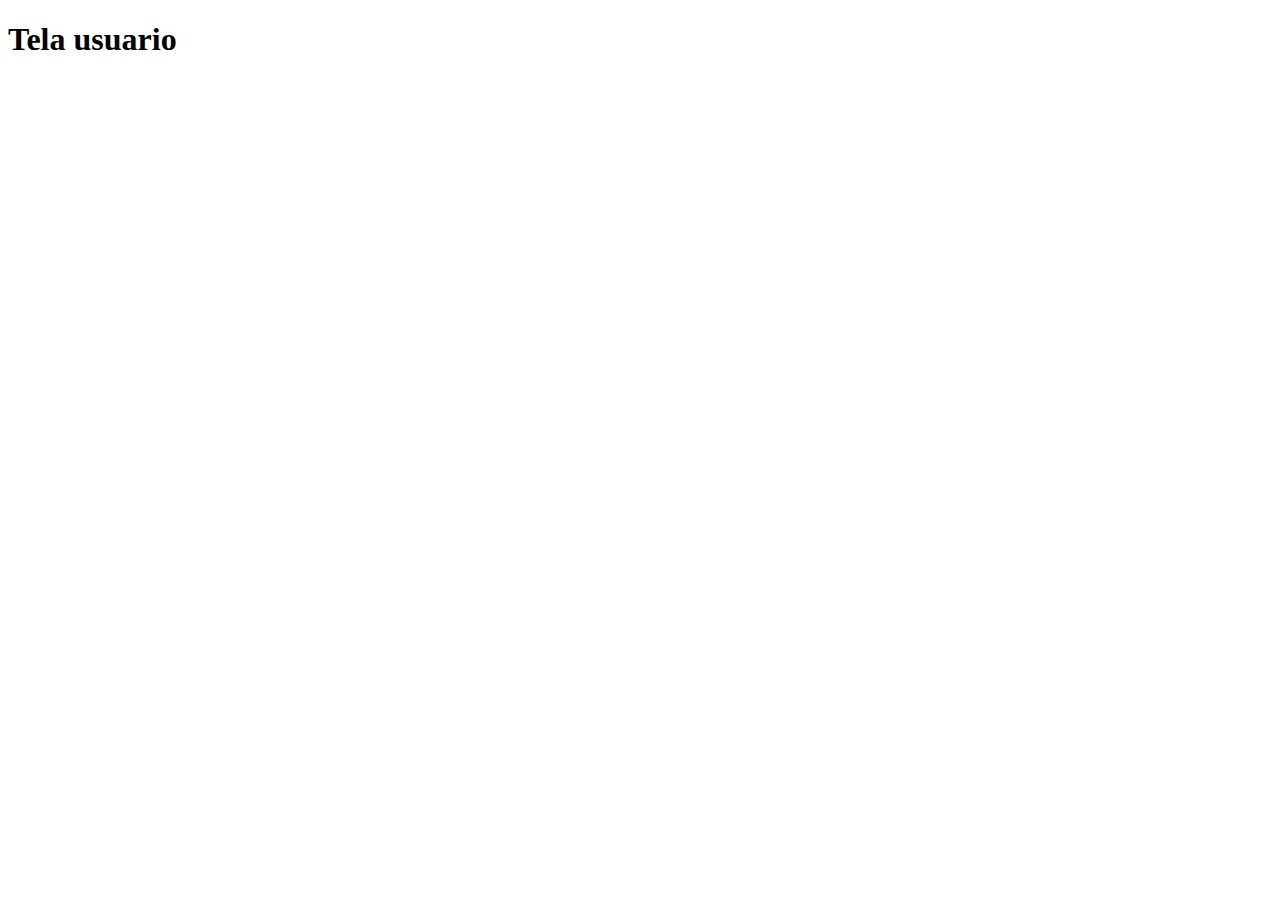
==== tela2.html @ 1d78ce75 "um add dos arquivos" ====
<!DOCTYPE html>
<html lang="en">
<head>
    <meta charset="UTF-8">
    <meta name="viewport" content="width=device-width, initial-scale=1.0">
    <title>tela usuario</title>
</head>
<body>
    <h1>Tela usuario</h1>
</body>
</html>
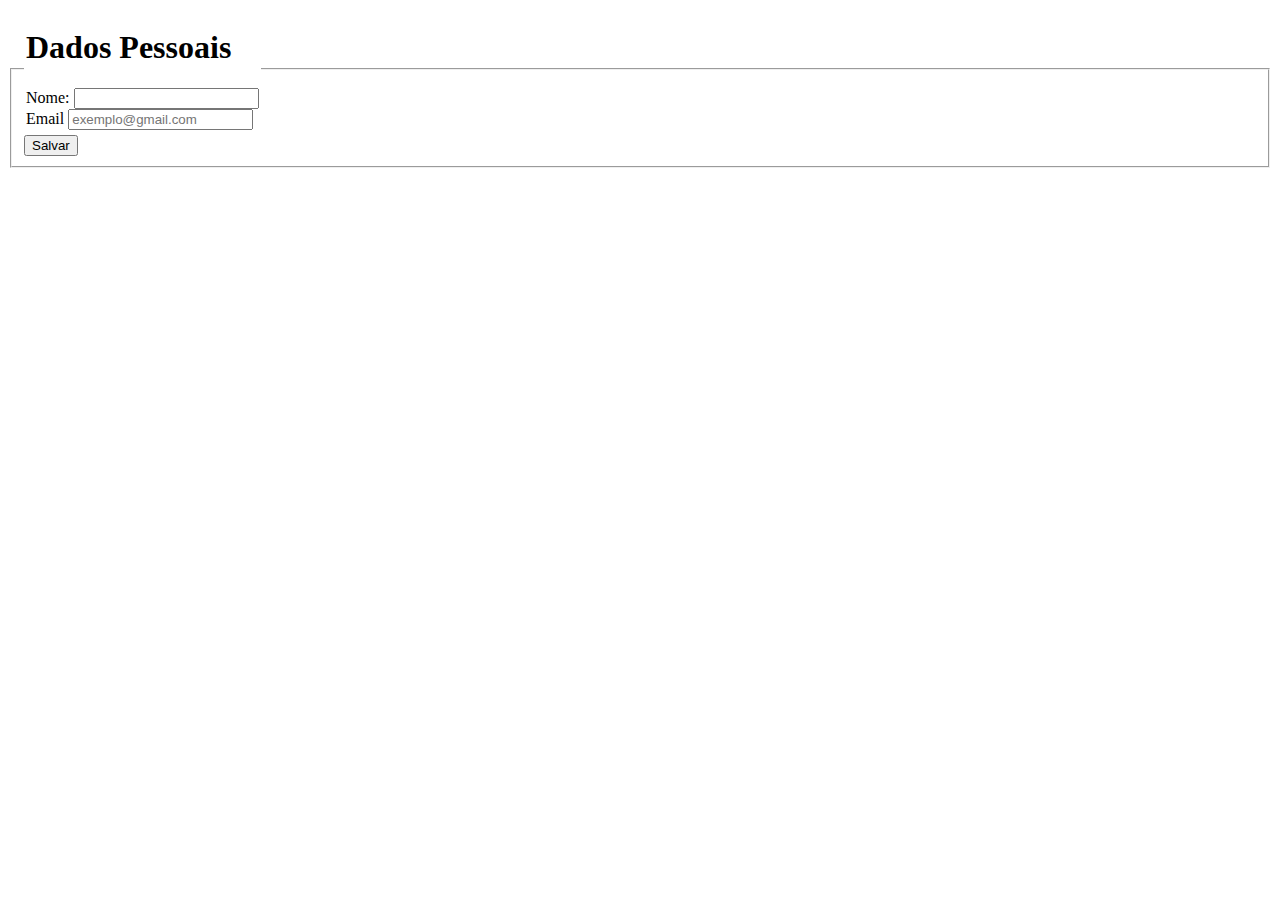
==== commit 14860f0d: "adicionando carrosel na tela inicial, linke para uma segunda tela de cadastro" ====
--- a/tela2.html
+++ b/tela2.html
@@ -4,8 +4,31 @@
     <meta charset="UTF-8">
     <meta name="viewport" content="width=device-width, initial-scale=1.0">
     <title>tela usuario</title>
+    <link rel="stylesheett" href="css/stlye_2.css">
+    <link href="https://cdn.jsdelivr.net/npm/bootstrap@5.3.0/dist/css/bootstrap.min.css" rel="stylesheet" integrity="sha384-9ndCyUaIbzAi2FUVXJi0CjmCapSmO7SnpJef0486qhLnuZ2cdeRhO02iuK6FUUVM" crossorigin="anonymous">
 </head>
 <body>
-    <h1>Tela usuario</h1>
+    <fieldset>
+        <legend>
+            <h1 class="text-center">Dados Pessoais</h1>
+            <div class="nb=3">
+                <label class="form-label" for="name">
+                     Nome:
+                </label>
+                <input type="text" class="form-control" name="name">
+            </div>
+
+            <div class="nb=3">
+                <label class="form-label" for="email">
+                    Email
+                </label>
+                <input type="email" class="form-control" name="email" placeholder="exemplo@gmail.com" id="email">
+            </div>
+        </legend>
+        <button class="btn-light">
+            Salvar
+        </button>
+    </fieldset>
 </body>
+<script src="https://cdn.jsdelivr.net/npm/bootstrap@5.3.0/dist/js/bootstrap.bundle.min.js" integrity="sha384-geWF76RCwLtnZ8qwWowPQNguL3RmwHVBC9FhGdlKrxdiJJigb/j/68SIy3Te4Bkz" crossorigin="anonymous"></script>
 </html>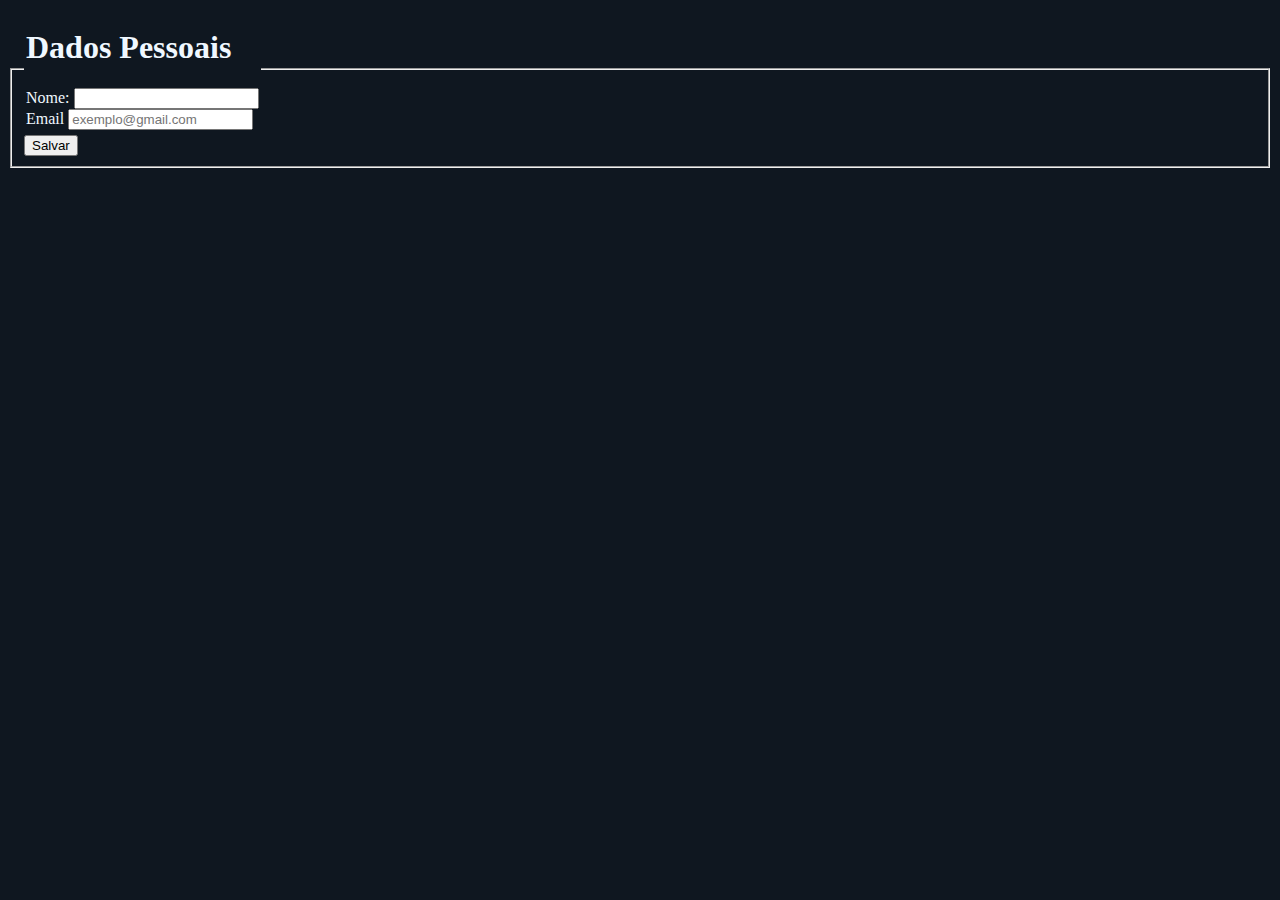
==== commit e7a763d7: "adiicionando imagens ao carrose, fazendo back ground da tela de usuario" ====
--- a/tela2.html
+++ b/tela2.html
@@ -4,8 +4,8 @@
     <meta charset="UTF-8">
     <meta name="viewport" content="width=device-width, initial-scale=1.0">
     <title>tela usuario</title>
-    <link rel="stylesheett" href="css/stlye_2.css">
-    <link href="https://cdn.jsdelivr.net/npm/bootstrap@5.3.0/dist/css/bootstrap.min.css" rel="stylesheet" integrity="sha384-9ndCyUaIbzAi2FUVXJi0CjmCapSmO7SnpJef0486qhLnuZ2cdeRhO02iuK6FUUVM" crossorigin="anonymous">
+ <link href="https://cdn.jsdelivr.net/npm/bootstrap@5.3.0/dist/css/bootstrap.min.css" rel="stylesheet" integrity="sha384-9ndCyUaIbzAi2FUVXJi0CjmCapSmO7SnpJef0486qhLnuZ2cdeRhO02iuK6FUUVM" crossorigin="anonymous">
+ <link rel="stylesheet" href="stlye_2.css">
 </head>
 <body>
     <fieldset>
--- a/stlye_2.css
+++ b/stlye_2.css
@@ -0,0 +1,4 @@
+body{
+    background-color: rgb(15, 23, 32);
+    color: aliceblue;
+}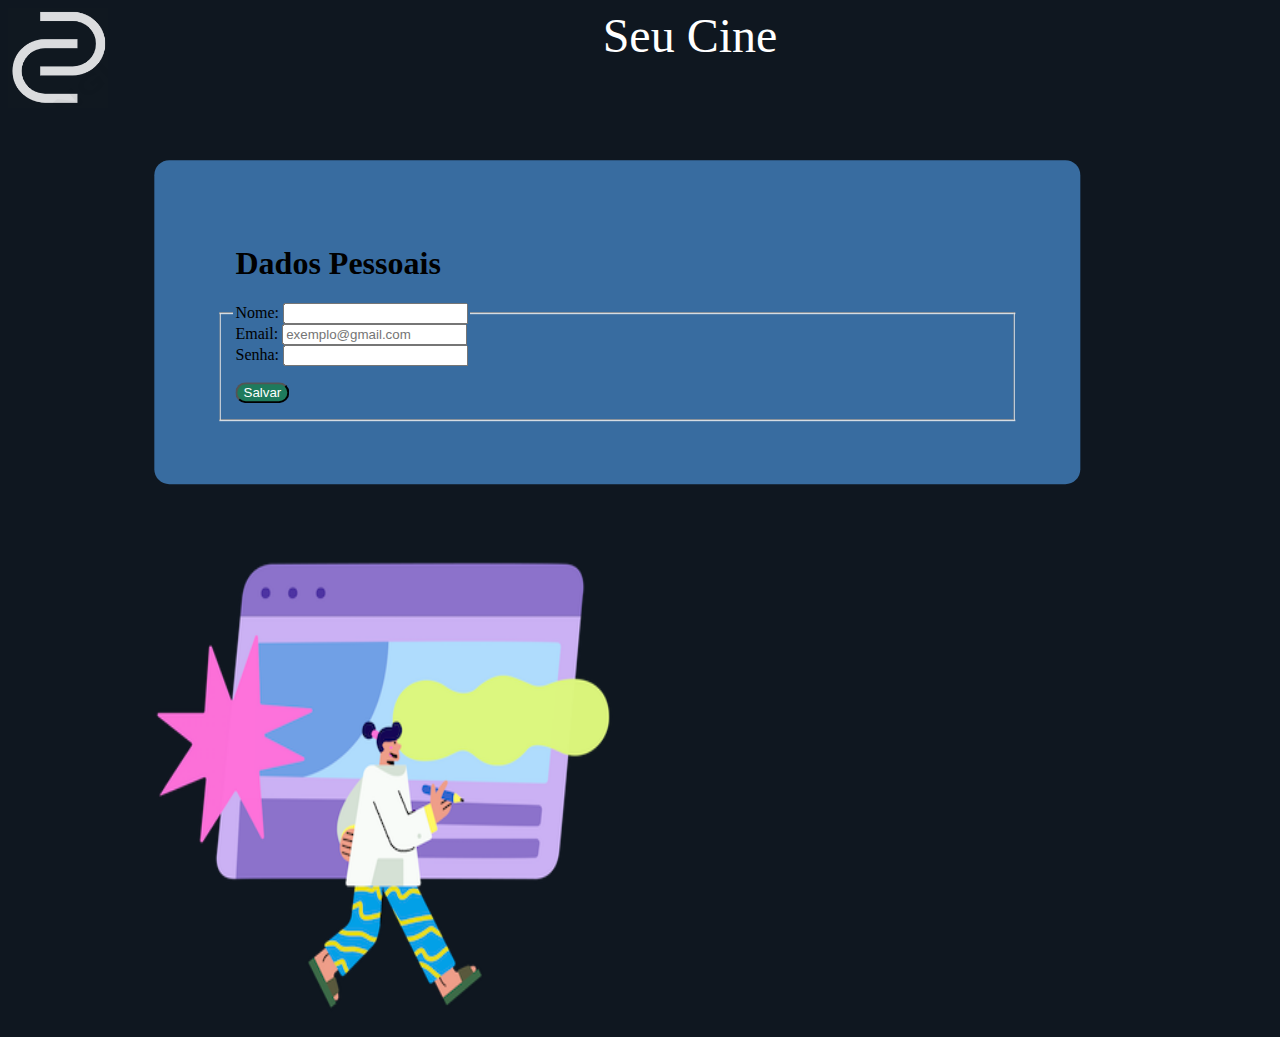
==== commit 34ef7700: "adicionando novas imagens e fazendo o cadastro de usuario" ====
--- a/tela2.html
+++ b/tela2.html
@@ -8,6 +8,14 @@
  <link rel="stylesheet" href="stlye_2.css">
 </head>
 <body>
+    <nav id="texlogo"> 
+        <div class="logu"><!--div é uma divisão de um elemento na pagina-->
+            <img src="Opera1 Instantâneo_2023-06-12_022407_smashinglogo.com.png" alt="" width="100px" height="100px" ><!--logo-->
+            <font id="texti" size="40px" >Seu Cine </font>
+        </nav>
+        </div>
+    </nav>
+    <main>
     <fieldset>
         <legend>
             <h1 class="text-center">Dados Pessoais</h1>
@@ -15,20 +23,33 @@
                 <label class="form-label" for="name">
                      Nome:
                 </label>
-                <input type="text" class="form-control" name="name">
+                <input type="text" class="form-control" name="nome" id="nome">
             </div>
-
+        </aside>
             <div class="nb=3">
                 <label class="form-label" for="email">
-                    Email
+                    Email:
                 </label>
                 <input type="email" class="form-control" name="email" placeholder="exemplo@gmail.com" id="email">
             </div>
-        </legend>
-        <button class="btn-light">
-            Salvar
-        </button>
+      
+        <div class="nb=3">
+            <label class="form-label" for="senha"> 
+                Senha:
+            </label>
+            <input type="password" class="form-control" name="senha" id="senha"> 
+        </div>
+        <p></p>
+        <div class="form-group">
+            <button id="salvar" type="button" onclick="salvarDados()">Salvar</button>
+          </div>
+        </legend>   
     </fieldset>
+</main>
+<aside>
+<img src="Brazuca - UI Design.png" alt="">
+</aside>
+<script src="cadastro.js"></script>
 </body>
 <script src="https://cdn.jsdelivr.net/npm/bootstrap@5.3.0/dist/js/bootstrap.bundle.min.js" integrity="sha384-geWF76RCwLtnZ8qwWowPQNguL3RmwHVBC9FhGdlKrxdiJJigb/j/68SIy3Te4Bkz" crossorigin="anonymous"></script>
 </html>--- a/stlye_2.css
+++ b/stlye_2.css
@@ -1,4 +1,31 @@
 body{
-    background-color: rgb(15, 23, 32);
-    color: aliceblue;
+    background-color:rgb(15, 23, 32);
+}
+main{
+    background-color: rgb(56, 108, 160);
+    padding: 5%;
+    float: left;
+    transform: translate(5%,30%);
+    border-radius: 15px;
+    width: 800PX;
+}
+
+aside img{
+   transform: translate(25%,30%);
+   width: 500PX;
+   height: 500px;
+
+}
+nav#texlogo{
+    text-align: center;
+    color: rgb(255, 255, 255);
+}
+nav#texlogo img{
+    float: left;
+}
+button#salvar{
+    background-color: rgb(30, 122, 92);
+    color: rgb(255, 255, 255);
+    border-radius: 15px;
+
 }